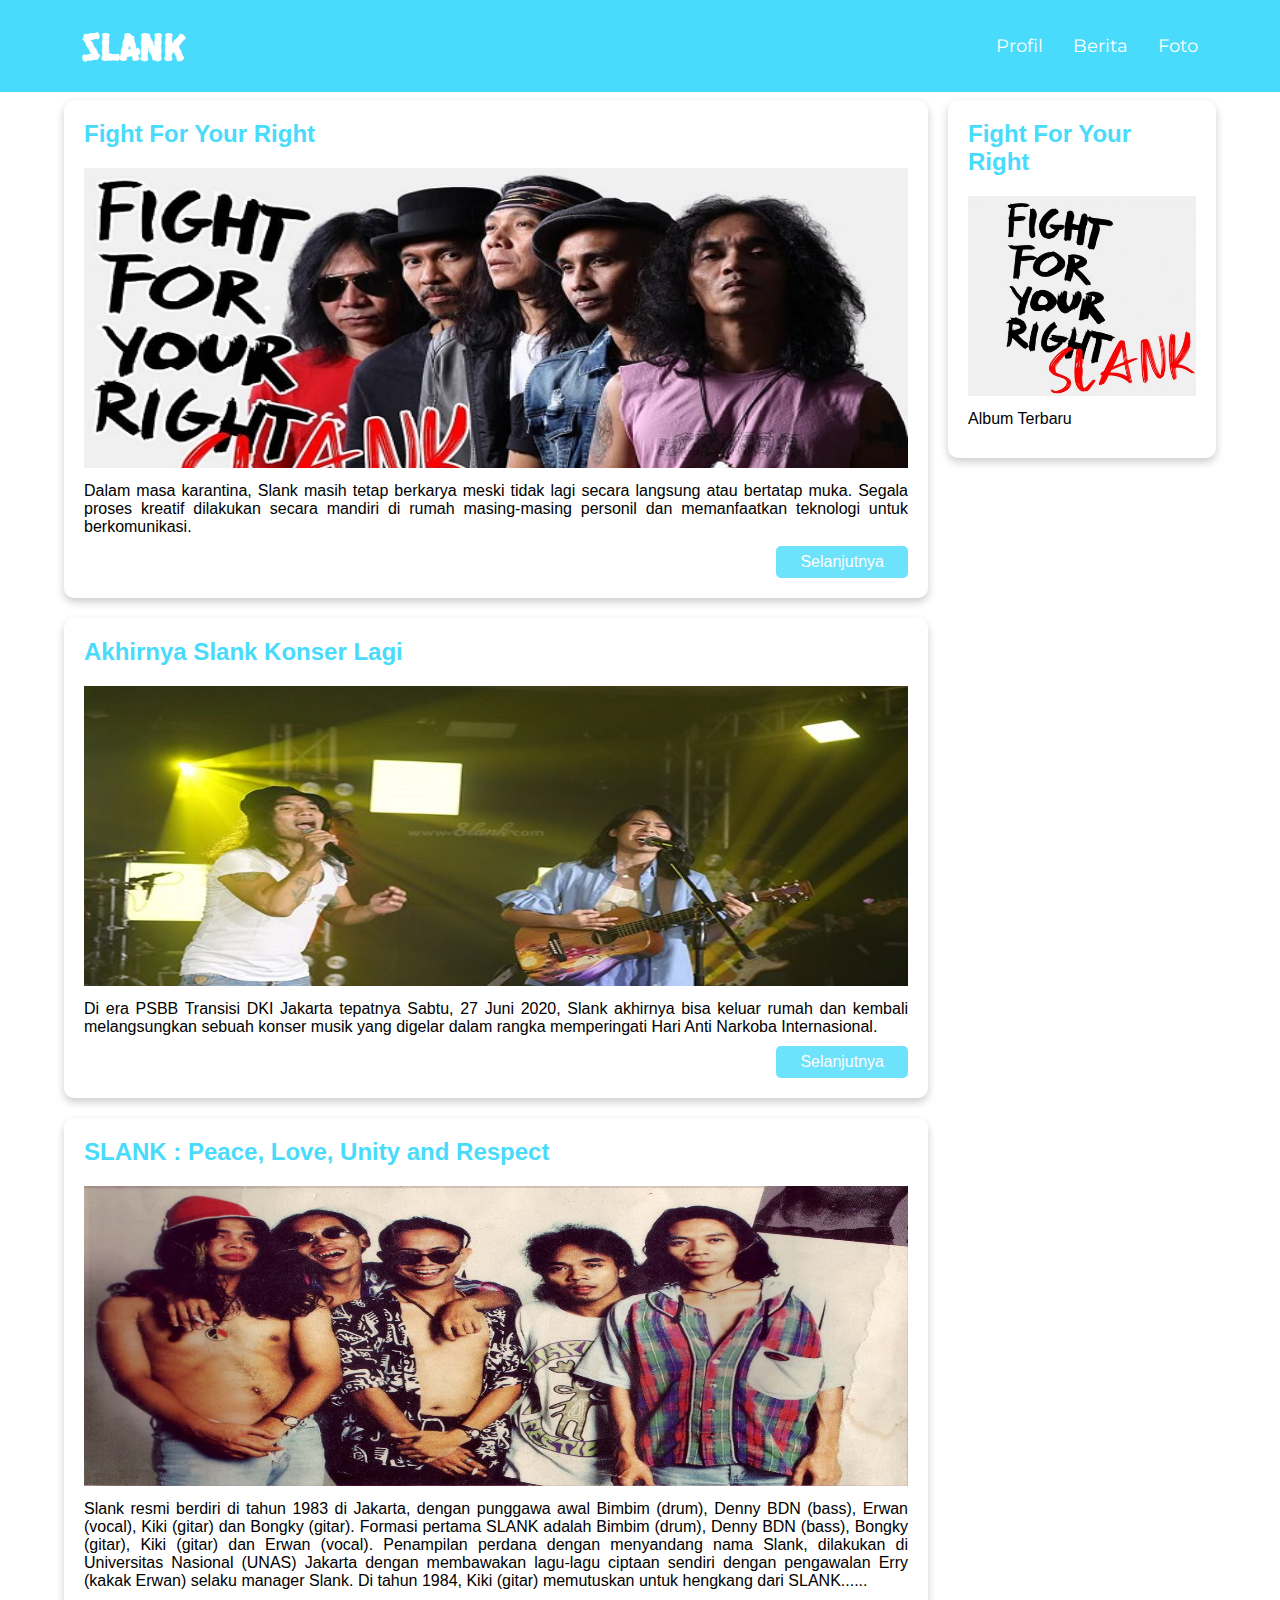
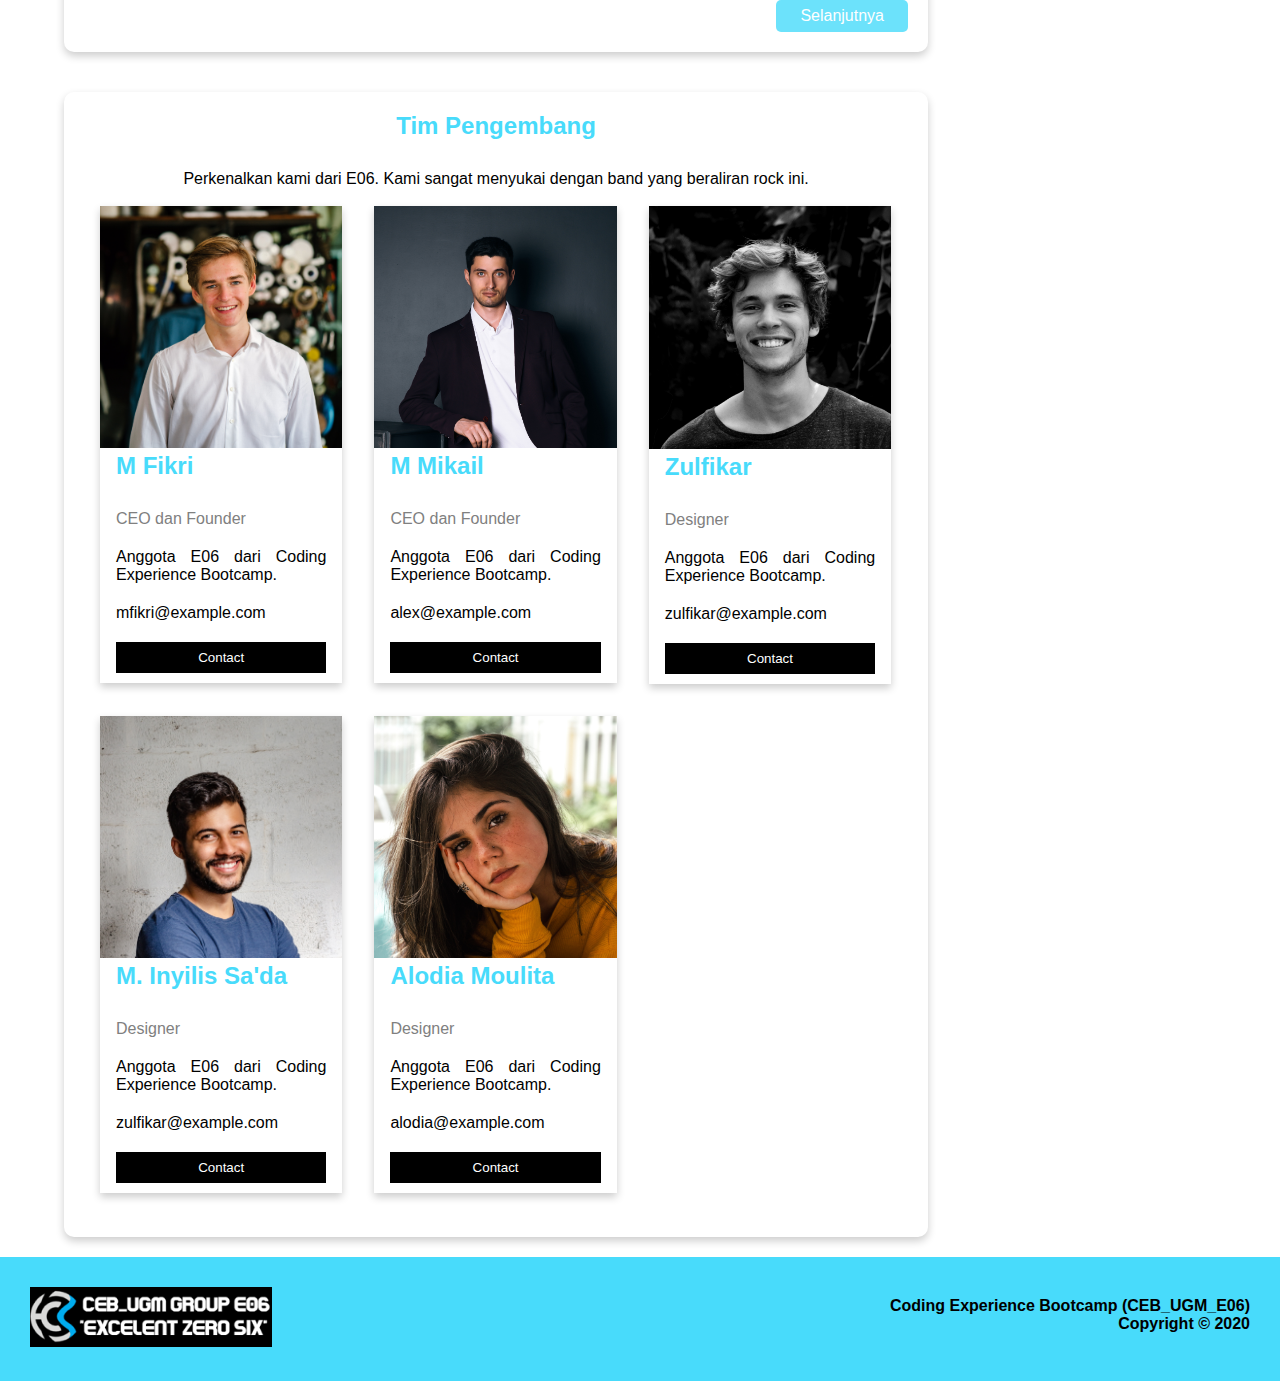
==== index.html @ 97243fe8 "initial commit" ====
<!DOCTYPE html>
<html lang="en">

<head>
  <meta charset="UTF-8">
  <meta name="viewport" content="width=device-width, initial-scale=1.0">
  <!-- STYLESHEET -->
  <link rel="stylesheet" href="css/main.css">
  <link rel="stylesheet" href="responsif/responsif.css">
  <!-- STYLESHEET -->
  <!-- GOOGlE FONTS -->
  <link rel="stylesheet" href="https://fonts.googleapis.com/css2?family=Montserrat:wght@600&display=swap">
  <link rel="stylesheet" href="https://fonts.googleapis.com/css2?family=Hanalei+Fill&display=swap">
  <!-- GOOGLE FONTS -->
  <!-- FONT AWESOME -->
  <link rel="stylesheet" href="//maxcdn.bootstrapcdn.com/font-awesome/4.3.0/css/font-awesome.min.css">
  <!-- FONT AWESOME -->
  <!-- JUDUL -->
  <title>SLANK</title>
  <!-- JUDUL -->
</head>

<body>
  <!-- HEADER by M FIKRI -->
  <header>
    <div class="container">
      <div class="logo-slank">SLANK</div>
      <a href="#" class="menu-icon">
        <span class="fa fa-bars" aria-hidden="true"></span>
      </a>
      <div class="navigation">
        <ul>
          <li>
            <a href="#">Foto</a>
          </li>
          <li>
            <a href="#">Berita</a>
          </li>
          <li>
            <a href="#">Profil</a>
          </li>
        </ul>
      </div>
    </div>
  </header>
  <!-- HEADER by M FIKRI -->

  <!-- MAIN By M. Inyilis Sa'da  -->
  <main>
    <div class="container">
      <div class="content">
        <div class="card">
          <h2>Fight For Your Right</h2>
          <img src="./img/konser1.png" class="image-news" alt="Konser">
          <p>
            Dalam masa karantina, Slank masih tetap berkarya meski tidak lagi secara langsung atau bertatap muka. Segala
            proses kreatif dilakukan secara mandiri di rumah masing-masing personil dan memanfaatkan teknologi untuk
            berkomunikasi.
          </p>
          <div class="btn-wrapper">
            <a href="#" class="btn">Selanjutnya</a>
          </div>
        </div>
        <div class="card">
          <h2>Akhirnya Slank Konser Lagi</h2>
          <img src="./img/konser2.png" class="image-news" alt="Konser">
          <p>
            Di era PSBB Transisi DKI Jakarta tepatnya Sabtu, 27 Juni 2020, Slank akhirnya bisa keluar rumah dan kembali
            melangsungkan sebuah konser musik yang digelar dalam rangka memperingati Hari Anti Narkoba Internasional.
          </p>
          <div class="btn-wrapper">
            <a href="#" class="btn">Selanjutnya</a>
          </div>
        </div>
        <div class="card">
          <h2>SLANK : Peace, Love, Unity and Respect</h2>
          <img src="./img/slankprofile.jpg" class="image-profile" alt="Profile">
          <p>
            Slank resmi berdiri di tahun 1983 di Jakarta, dengan punggawa awal Bimbim (drum), Denny BDN (bass), Erwan
            (vocal), Kiki (gitar) dan Bongky (gitar). Formasi pertama SLANK adalah Bimbim (drum), Denny BDN (bass),
            Bongky (gitar), Kiki (gitar) dan Erwan (vocal). Penampilan perdana dengan menyandang nama Slank, dilakukan
            di Universitas Nasional (UNAS) Jakarta dengan membawakan lagu-lagu ciptaan sendiri dengan pengawalan Erry
            (kakak Erwan) selaku manager Slank. Di tahun 1984, Kiki (gitar) memutuskan untuk hengkang dari SLANK......
          </p>
          <div class="btn-wrapper">
            <a href="#" class="btn">Selanjutnya</a>
          </div>
        </div>
      </div>
      <div class="album">
        <div class="card">
          <h2>Fight For Your Right</h2>
          <img src="./img/album.png" class="image-album" alt="Album Terbaru">
          <p>
            Album Terbaru
          </p>
        </div>
      </div>
    </div>
    <!-- MAIN By M. Inyilis Sa'da -->

    <!-- MAIN TAMBAHAN By Alodia Moulita Sewarto-->
    <div class="container">
      <div class="content">

        <div class="card">
          <h2 style="text-align:center">Tim Pengembang</h2>
          <p style="text-align:center">
            Perkenalkan kami dari E06. Kami sangat menyukai dengan band yang beraliran rock ini.
          </p>
          <div class="row">
            <div class="column">
              <div class="kartu">
                <img src="./img/anggota1.jpg" alt="Fikri" style="width:100%">
                <div class="tempat">
                  <h2>M Fikri</h2>
                  <p class="title">CEO dan Founder</p>
                  <p>
                    Anggota E06 dari Coding Experience Bootcamp.
                  </p>
                  <p>
                    mfikri@example.com
                  </p>
                  <p>
                    <button class="button">Contact</button>
                  </p>
                </div>
              </div>
            </div>
            <div class="row">
              <div class="column">
                <div class="kartu">
                  <img src="./img/anggota2.jpg" alt="Alex" style="width:100%">
                  <div class="tempat">
                    <h2>M Mikail</h2>
                    <p class="title">CEO dan Founder</p>
                    <p>
                      Anggota E06 dari Coding Experience Bootcamp.
                    </p>
                    <p>
                      alex@example.com
                    </p>
                    <p>
                      <button class="button">Contact</button>
                    </p>
                  </div>
                </div>
              </div>
              <div class="column">
                <div class="kartu">
                  <img src="./img/anggota3.jpg" alt="zulfikar" style="width:100%">
                  <div class="tempat">
                    <h2>Zulfikar</h2>
                    <p class="title">Designer</p>
                    <p>
                      Anggota E06 dari Coding Experience Bootcamp.
                    </p>
                    <p>
                      zulfikar@example.com
                    </p>
                    <p>
                      <button class="button">Contact</button>
                    </p>
                  </div>
                </div>
              </div>
              <div class="column">
                <div class="kartu">
                  <img src="./img/anggota4.jpg" alt="zulfikar" style="width:100%">
                  <div class="tempat">
                    <h2>M. Inyilis Sa'da</h2>
                    <p class="title">Designer</p>
                    <p>
                      Anggota E06 dari Coding Experience Bootcamp.
                    </p>
                    <p>
                      zulfikar@example.com
                    </p>
                    <p>
                      <button class="button">Contact</button>
                    </p>
                  </div>
                </div>
              </div>
              <div class="column">
                <div class="kartu">
                  <img src="./img/anggota5.jpg" alt="alodia" style="width:100%">
                  <div class="tempat">
                    <h2>Alodia Moulita</h2>
                    <p class="title">Designer</p>
                    <p>
                      Anggota E06 dari Coding Experience Bootcamp.
                    </p>
                    <p>
                      alodia@example.com
                    </p>
                    <p>
                      <button class="button">Contact</button>
                    </p>
                  </div>
                </div>
              </div>
            </div>
          </div>
        </div>
  </main>
  <!-- MAIN TAMBAHAN By Alodia Moulita Sewarto -->

  <!-- FOOTER by Zulfikar -->
  <div class="footer">
    <div class="footer-left">
      <img src="img/logo.png">
    </div>
    <div class="footer-right">
      <p>Coding Experience Bootcamp (CEB_UGM_E06)</p>
      <p>Copyright &#169; 2020</p>
    </div>
    <div class="clear"></div>
  </div>
  <!-- FOOTER by Zulfikar -->

</body>

</html>
---- css/main.css ----
html,
ul,
ol,
li,
h1,
h2,
h3,
h4,
h5,
h6,
p,
form,
input,
div {
    margin: 0;
    padding: 0;
}

* {
    box-sizing: border-box;
}

body {
    font-family: Arial, Helvetica, sans-serif;
    padding: 0;
    margin: 0;
}

li {
    list-style: none;
}

a {
    text-decoration: none;
}

.container {
  max-width: 1170px;
  width: 90%;
  margin: 0 auto;
}

/* -----------HEADER--------------- */
header {
    width: 100%;
    overflow: hidden;
    background-color: #48dbfb;
    padding: 20px;
    transition: all 0.7s;
    position: fixed;
    top: 0;
    z-index: 10;
}

.logo-slank {
    font-size: 40px;
    float: left;
    font-family: 'Hanalei Fill';
    color: #ffffff;
}

.navigation {
    float: right;
    margin-top: 15px;
    transition: all 0.7s;
}

.navigation li {
    float: right;
    margin-left: 30px;
    font-size: 18px;
    display: block;
    font-family: 'Montserrat';
}

.navigation li a {
    color: #ffffff;
    text-decoration: none;
}

.navigation li a:hover {
    color: #4a4a4a;
    text-decoration: underline;
}

.menu-icon {
  color: white;
  float: right;
  font-size: 25px;
  padding: 21px 0;
  display: none;
}
/* -----------HEADER--------------- */


/* -----------MAIN--------------- */
main {
    overflow: auto;
    margin-top: 80px;
}

main h2{
    color: #48dbfb;
    padding-bottom: 20px;
}

main p{
    padding: 10px 0;
    text-align: justify;
}

.card {
    box-shadow: 0 4px 8px 0 rgba(0, 0, 0, 0.2);
    border-radius: 10px;
    padding: 20px;
    margin: 20px 0;
}

.image-news {
    width: 100%;
    max-height: 300px;
    object-position: center;
}

.image-album {
    width: 100%;
    max-height: 200px;
    object-position: center;
}

.content {
    float: left;
    width: 75%;
}

.album {
    float: right;
    width: 25%;
    padding-left: 20px;
}

.btn-wrapper {
  text-align: right;
}

.btn {
    background-color: #48dbfb;
    padding: 7px 24px;
    color: white;
    display: inline-block;
    opacity: 0.8;
    border-radius: 5px;
    text-align: right;
}

.btn:hover {
    opacity: 1;
}

/* -----------MAIN TAMBAHAN--------------- */
.tambahan {
    float: left;
    width: 75%;
}
.image-profile {
    width: 100%;
    max-height: 300px;
    object-position: center;
}


html {
  box-sizing: border-box;
}

*, *:before, *:after {
  box-sizing: inherit;
}

.column {
  float: left;
  width: 33.3%;
  height: auto;
  margin-bottom: 16px;
  padding: 0 8px;
  object-position: center;
}

.kartu {
  box-shadow: 0 4px 8px 0 rgba(0, 0, 0, 0.2);
  margin: 8px;
}

.about-section {
  padding: 50px;
  text-align: center;
  background-color: #474e5d;
  color: white;
}

.tempat {
  padding: 0 16px;
}

.tempat::after, .row::after {
  content: "";
  clear: both;
  display: table;
}

.title {
  color: grey;
}

.button {
  border: none;
  outline: 0;
  display: inline-block;
  padding: 8px;
  color: white;
  background-color: #000;
  text-align: center;
  cursor: pointer;
  width: 100%;
}

.button:hover {
  background-color: #555;
}

/* -----------MAIN TAMBAHAN--------------- */


/* ------------ footer--------------------- */
.footer {
  font-size: 1.0em;
  padding: 30px;
  background-color: #48dbfb;
  font-weight: bold;
}

.footer img {
  height: 60px;
}
.footer-left{
  float: left;
}

.footer-right{
  float: right;
  text-align: right;
  margin-top: 10px;
}

.clear {
  clear: both;
}
---- responsif/responsif.css ----
@media(max-width: 1000px) {
	.content {
		float: none;
		width: 100%;
	}

	main .album {
		float: none;
		width: 50%;
		align-content: center;
	}

	.column {
		width: 50%;
		display: block;
	}

	.footer img {
		height: 55px;
	}

}

@media(max-width: 670px) {
	.navigation {
		display: none;
	}

	.menu-icon {
		display: block;
	}

	.logo-slank {
		margin-top: 10px;
	}

	main {
		margin-top: 100px;
	}

	.column {
		width: 100%;
		display: block;
	}

	.footer {
		text-align: center;
	}

	.footer img {
		height: 45px;
	}

	.footer-left {
		float: none;
	}

	.footer-right {
		float: none;
		text-align: center;
	}
}
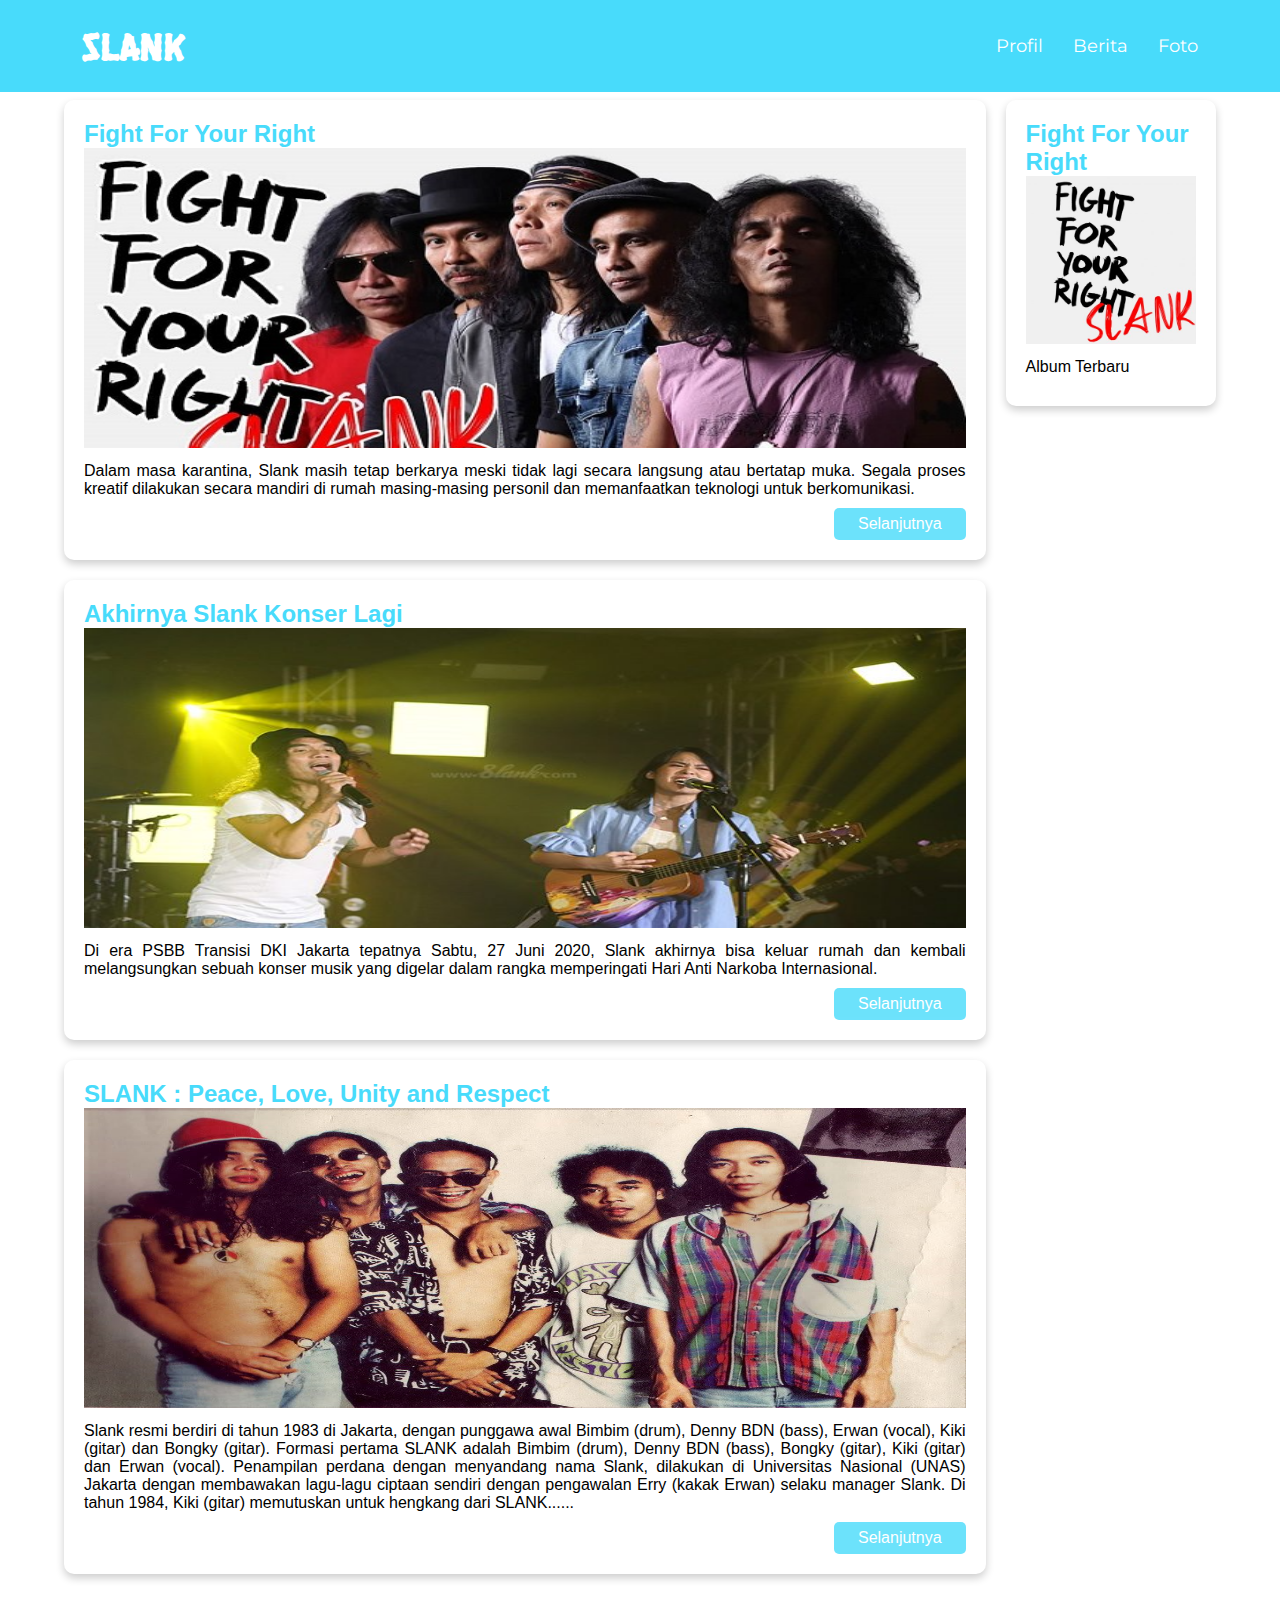
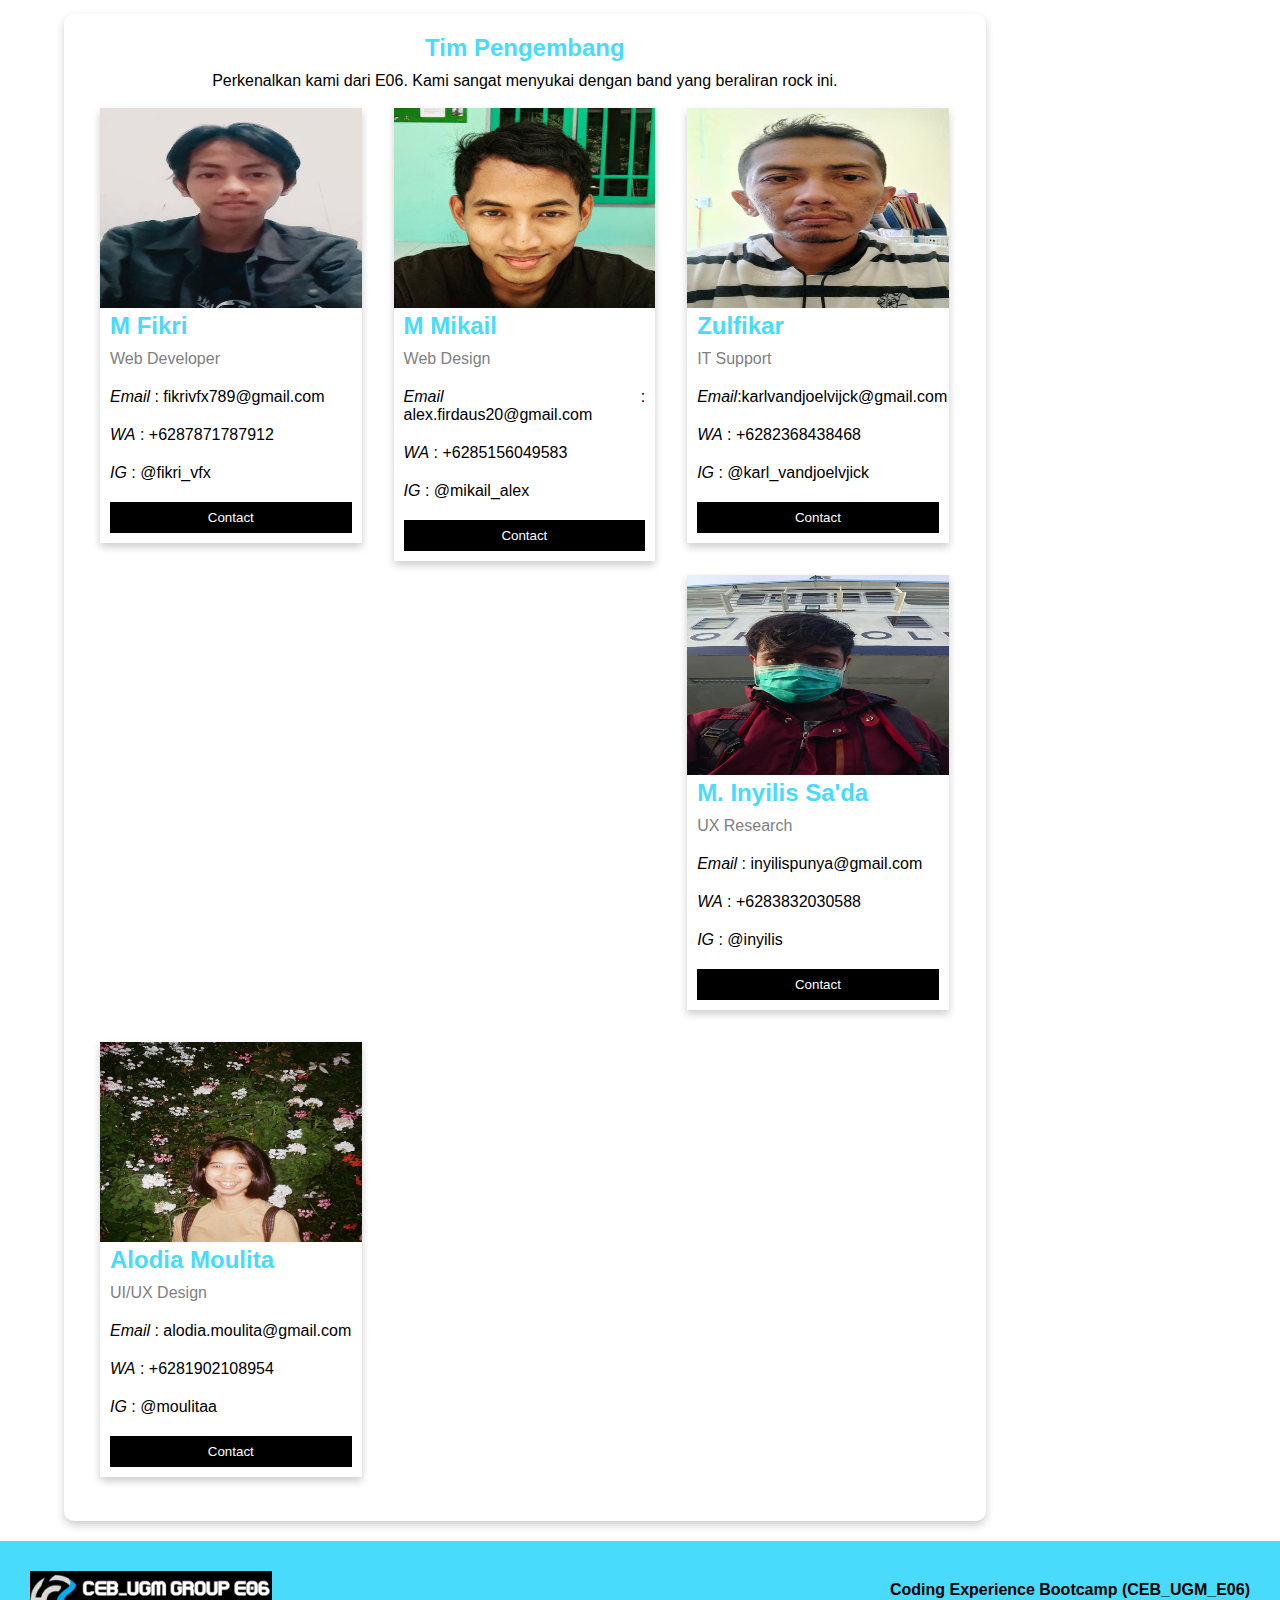
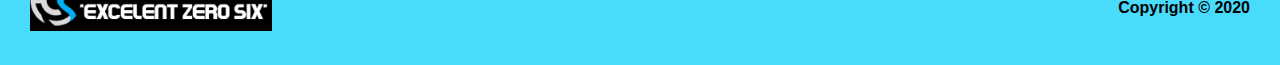
==== commit 210267fd: "initial commit" ====
--- a/index.html
+++ b/index.html
@@ -111,16 +111,13 @@
           <div class="row">
             <div class="column">
               <div class="kartu">
-                <img src="./img/anggota1.jpg" alt="Fikri" style="width:100%">
+                <img src="./img/foto-fikri.jpeg" alt="Fikri" class="fotoTim">
                 <div class="tempat">
                   <h2>M Fikri</h2>
-                  <p class="title">CEO dan Founder</p>
-                  <p>
-                    Anggota E06 dari Coding Experience Bootcamp.
-                  </p>
-                  <p>
-                    mfikri@example.com
-                  </p>
+                  <p class="title">Web Developer</p>
+                  <p> <i>Email</i> : fikrivfx789@gmail.com</p>
+                  <p> <i>WA</i> : +6287871787912</p>
+                  <p> <i>IG</i> : @fikri_vfx</p>
                   <p>
                     <button class="button">Contact</button>
                   </p>
@@ -130,70 +127,58 @@
             <div class="row">
               <div class="column">
                 <div class="kartu">
-                  <img src="./img/anggota2.jpg" alt="Alex" style="width:100%">
+                  <img src="./img/foto-alex.jpeg" alt="Alex" class="fotoTim">
                   <div class="tempat">
                     <h2>M Mikail</h2>
-                    <p class="title">CEO dan Founder</p>
-                    <p>
-                      Anggota E06 dari Coding Experience Bootcamp.
-                    </p>
-                    <p>
-                      alex@example.com
-                    </p>
-                    <p>
-                      <button class="button">Contact</button>
-                    </p>
-                  </div>
-                </div>
-              </div>
-              <div class="column">
-                <div class="kartu">
-                  <img src="./img/anggota3.jpg" alt="zulfikar" style="width:100%">
+                    <p class="title">Web Design</p>
+                    <p> <i>Email</i> : alex.firdaus20@gmail.com</p>
+                    <p> <i>WA</i> : +6285156049583</p>
+                    <p> <i>IG</i> : @mikail_alex</p>
+                    <p>
+                      <button class="button">Contact</button>
+                    </p>
+                  </div>
+                </div>
+              </div>
+              <div class="column">
+                <div class="kartu">
+                  <img src="./img/foto-zulfikar.jpeg" alt="zulfikar" class="fotoTim">
                   <div class="tempat">
                     <h2>Zulfikar</h2>
-                    <p class="title">Designer</p>
-                    <p>
-                      Anggota E06 dari Coding Experience Bootcamp.
-                    </p>
-                    <p>
-                      zulfikar@example.com
-                    </p>
-                    <p>
-                      <button class="button">Contact</button>
-                    </p>
-                  </div>
-                </div>
-              </div>
-              <div class="column">
-                <div class="kartu">
-                  <img src="./img/anggota4.jpg" alt="zulfikar" style="width:100%">
+                    <p class="title">IT Support</p>
+                    <p><i>Email</i>:karlvandjoelvijck@gmail.com</p>
+                    <p> <i>WA</i> : +6282368438468</p>
+                    <p> <i>IG</i> : @karl_vandjoelvjick</p>
+                    <p>
+                      <button class="button">Contact</button>
+                    </p>
+                  </div>
+                </div>
+              </div>
+              <div class="column">
+                <div class="kartu">
+                  <img src="./img/foto-inyilis.jpeg" alt="zulfikar" class="fotoTim">
                   <div class="tempat">
                     <h2>M. Inyilis Sa'da</h2>
-                    <p class="title">Designer</p>
-                    <p>
-                      Anggota E06 dari Coding Experience Bootcamp.
-                    </p>
-                    <p>
-                      zulfikar@example.com
-                    </p>
-                    <p>
-                      <button class="button">Contact</button>
-                    </p>
-                  </div>
-                </div>
-              </div>
-              <div class="column">
-                <div class="kartu">
-                  <img src="./img/anggota5.jpg" alt="alodia" style="width:100%">
+                    <p class="title">UX Research</p>
+                    <p><i>Email</i> : inyilispunya@gmail.com</p>
+                    <p> <i>WA</i> : +6283832030588</p>
+                    <p> <i>IG</i> : @inyilis</p>
+                    <p>
+                      <button class="button">Contact</button>
+                    </p>
+                  </div>
+                </div>
+              </div>
+              <div class="column">
+                <div class="kartu">
+                  <img src="./img/foto-alodia.jpeg" alt="alodia" class="fotoTim">
                   <div class="tempat">
                     <h2>Alodia Moulita</h2>
-                    <p class="title">Designer</p>
-                    <p>
-                      Anggota E06 dari Coding Experience Bootcamp.
-                    </p>
-                    <p>
-                      alodia@example.com
-                    </p>
+                    <p class="title">UI/UX Design</p>
+                    <p><i>Email</i> : alodia.moulita@gmail.com</p>
+                    <p> <i>WA</i> : +6281902108954</p>
+                    <p> <i>IG</i> : @moulitaa</p>
                     <p>
                       <button class="button">Contact</button>
                     </p>
--- a/css/main.css
+++ b/css/main.css
@@ -101,7 +101,6 @@
 
 main h2{
     color: #48dbfb;
-    padding-bottom: 20px;
 }
 
 main p{
@@ -130,12 +129,12 @@
 
 .content {
     float: left;
-    width: 75%;
+    width: 80%;
 }
 
 .album {
     float: right;
-    width: 25%;
+    width: 20%;
     padding-left: 20px;
 }
 
@@ -168,6 +167,13 @@
     object-position: center;
 }
 
+.fotoTim {
+    width: 100%;
+    max-height: 200px;
+    /*object-fit: cover;*/
+    object-position: center;
+}
+
 
 html {
   box-sizing: border-box;
@@ -199,7 +205,7 @@
 }
 
 .tempat {
-  padding: 0 16px;
+  padding: 0 10px;
 }
 
 .tempat::after, .row::after {
--- a/responsif/responsif.css
+++ b/responsif/responsif.css
@@ -1,4 +1,5 @@
-@media(max-width: 1000px) {
+/* Tablet */
+@media all and (max-width: 1000px) {
 	.content {
 		float: none;
 		width: 100%;
@@ -21,7 +22,8 @@
 
 }
 
-@media(max-width: 670px) {
+/* Smartphone */
+@media all and (max-width: 670px) {
 	.navigation {
 		display: none;
 	}
